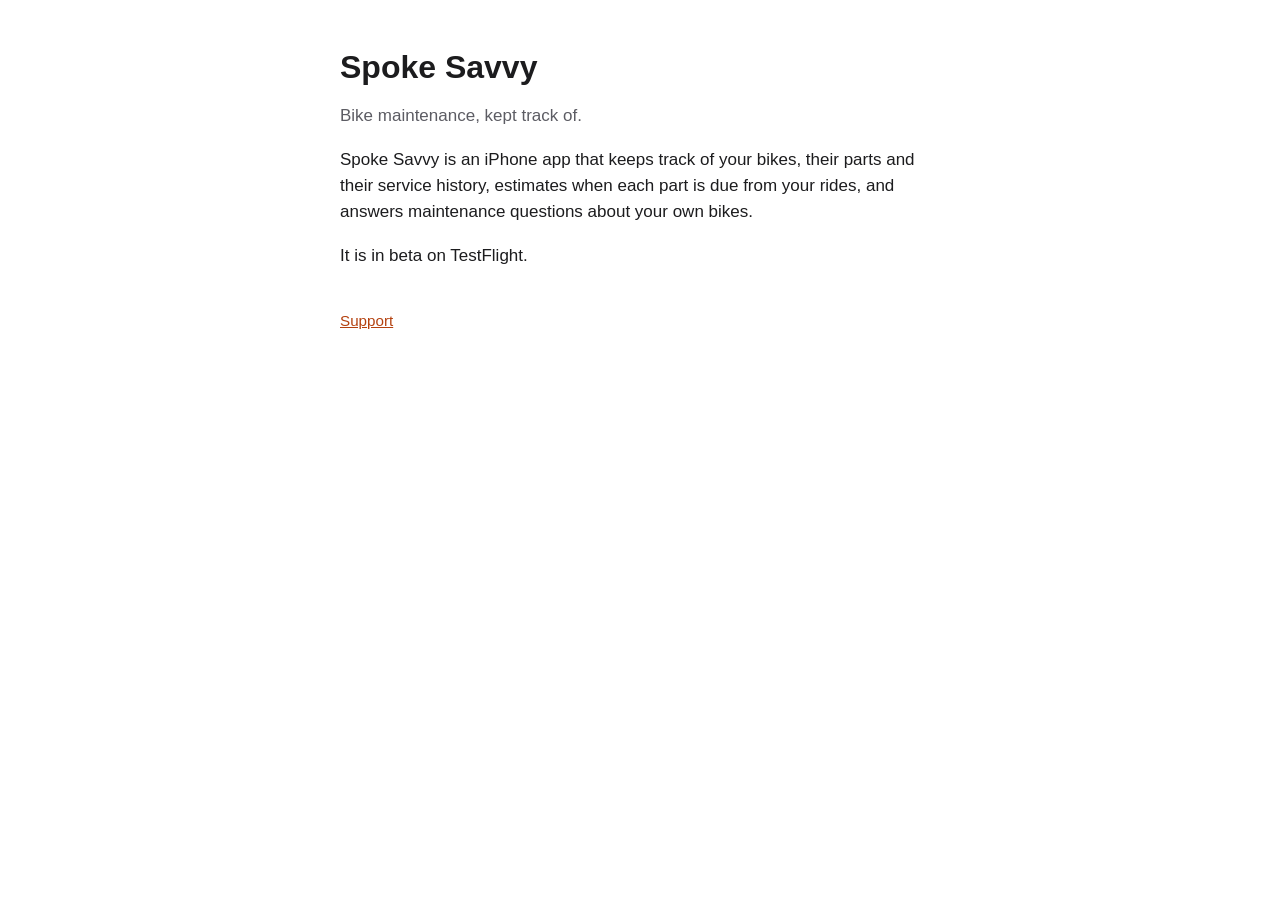
==== index.html @ 7a884f1c "Spoke Savvy public site: home and support (privacy policy to follow, #429) Co-Authored-By: Claude Op" ====
<!doctype html>
<html lang="en">
<head>
  <meta charset="utf-8">
  <meta name="viewport" content="width=device-width, initial-scale=1">
  <title>Spoke Savvy</title>
  <meta name="description" content="Spoke Savvy keeps track of your bikes, their parts and when they need service.">
  <link rel="stylesheet" href="/style.css">
</head>
<body>
  <main>
    <h1>Spoke Savvy</h1>
    <p class="muted">Bike maintenance, kept track of.</p>
    <p>Spoke Savvy is an iPhone app that keeps track of your bikes, their parts and their service history, estimates when each part is due from your rides, and answers maintenance questions about your own bikes.</p>
    <p>It is in beta on TestFlight.</p>
    <nav>
      <a href="/support/">Support</a>
    </nav>
  </main>
</body>
</html>
---- style.css ----
:root { --bg: #ffffff; --fg: #1c1c1e; --muted: #5c5c63; --accent: #b4410f; --card: #f4f4f6; }
@media (prefers-color-scheme: dark) {
  :root { --bg: #000000; --fg: #f2f2f7; --muted: #aeaeb5; --accent: #ff9f6a; --card: #1c1c1e; }
}
* { box-sizing: border-box; }
body { margin: 0; background: var(--bg); color: var(--fg); font: 17px/1.55 -apple-system, BlinkMacSystemFont, "Segoe UI", Roboto, sans-serif; }
main { max-width: 640px; margin: 0 auto; padding: 48px 20px 64px; }
h1 { font-size: 2rem; line-height: 1.2; margin: 0 0 8px; }
h2 { font-size: 1.2rem; margin: 32px 0 8px; }
p, li { color: var(--fg); }
.muted { color: var(--muted); }
a { color: var(--accent); }
.card { background: var(--card); border-radius: 14px; padding: 16px 20px; margin: 16px 0; }
nav { margin-top: 40px; font-size: 0.95rem; }
nav a { margin-right: 16px; }
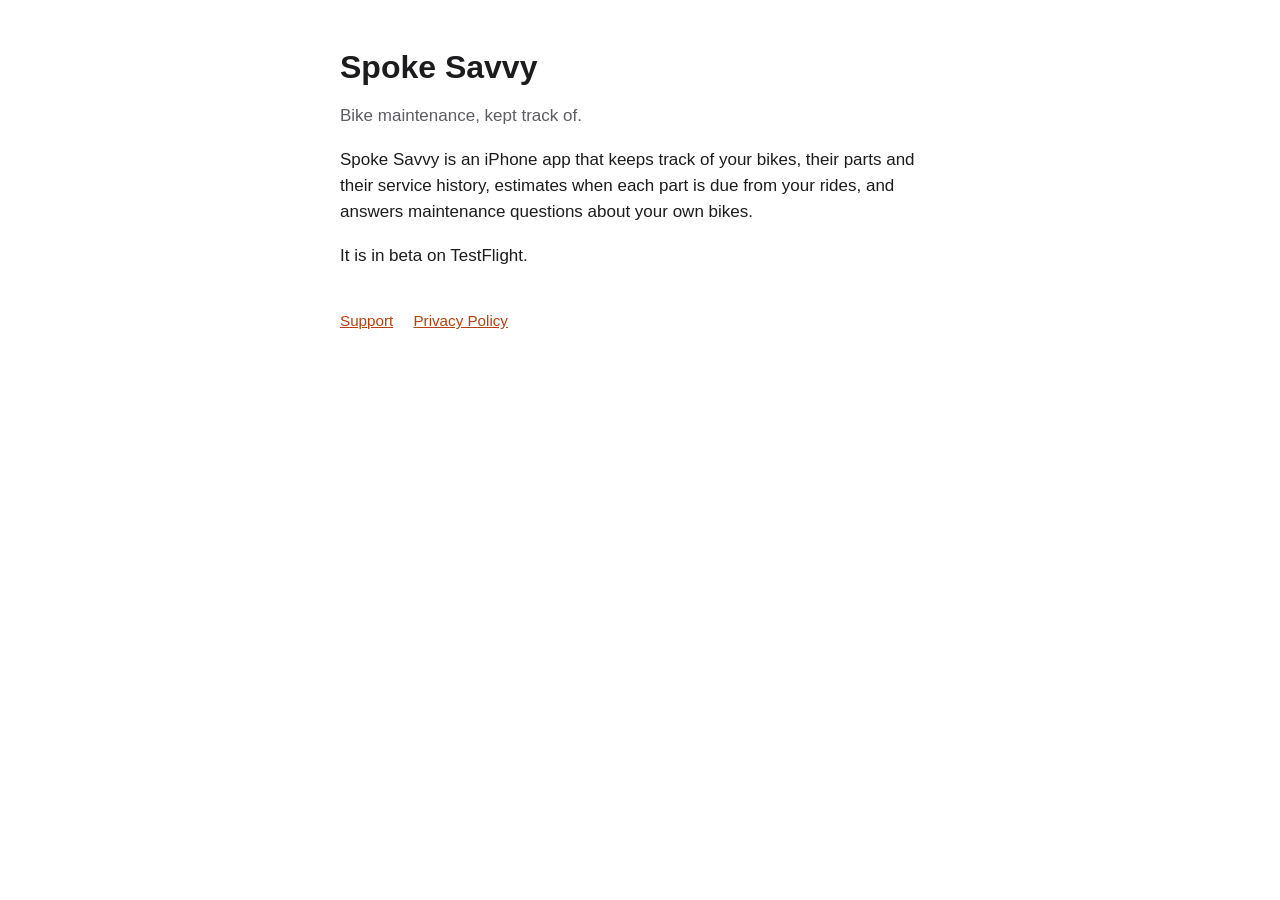
==== commit 25461bad: "Publish the privacy policy at /privacy/ Rendered by tools/render_policy.py from docs/legal/privacy-p" ====
--- a/index.html
+++ b/index.html
@@ -15,6 +15,7 @@
     <p>It is in beta on TestFlight.</p>
     <nav>
       <a href="/support/">Support</a>
+      <a href="/privacy/">Privacy Policy</a>
     </nav>
   </main>
 </body>
--- a/style.css
+++ b/style.css
@@ -13,3 +13,9 @@
 .card { background: var(--card); border-radius: 14px; padding: 16px 20px; margin: 16px 0; }
 nav { margin-top: 40px; font-size: 0.95rem; }
 nav a { margin-right: 16px; }
+h3 { font-size: 1.05rem; margin: 24px 0 6px; }
+code { font: 0.92em ui-monospace, SFMono-Regular, Menlo, monospace; overflow-wrap: anywhere; }
+.table { overflow-x: auto; margin: 16px 0; }
+table { border-collapse: collapse; width: 100%; font-size: 0.95rem; }
+th, td { text-align: left; vertical-align: top; padding: 8px 10px; border-bottom: 1px solid var(--card); }
+th { color: var(--muted); font-weight: 600; }
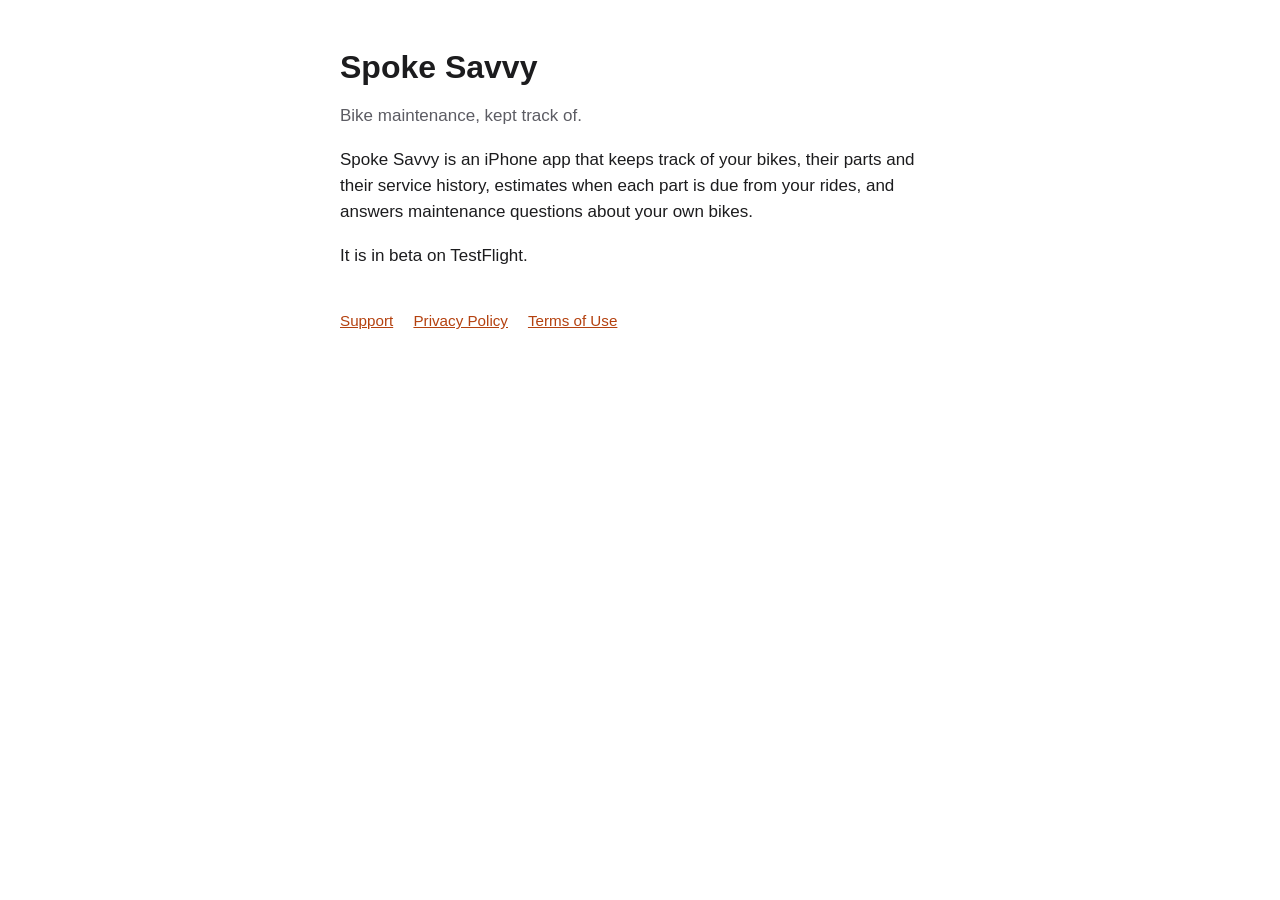
==== commit f6780422: "terms: publish the Terms of Use at /terms/ (spoke-savvy PR #516) render_policy.py now renders either" ====
--- a/index.html
+++ b/index.html
@@ -16,6 +16,7 @@
     <nav>
       <a href="/support/">Support</a>
       <a href="/privacy/">Privacy Policy</a>
+      <a href="/terms/">Terms of Use</a>
     </nav>
   </main>
 </body>
